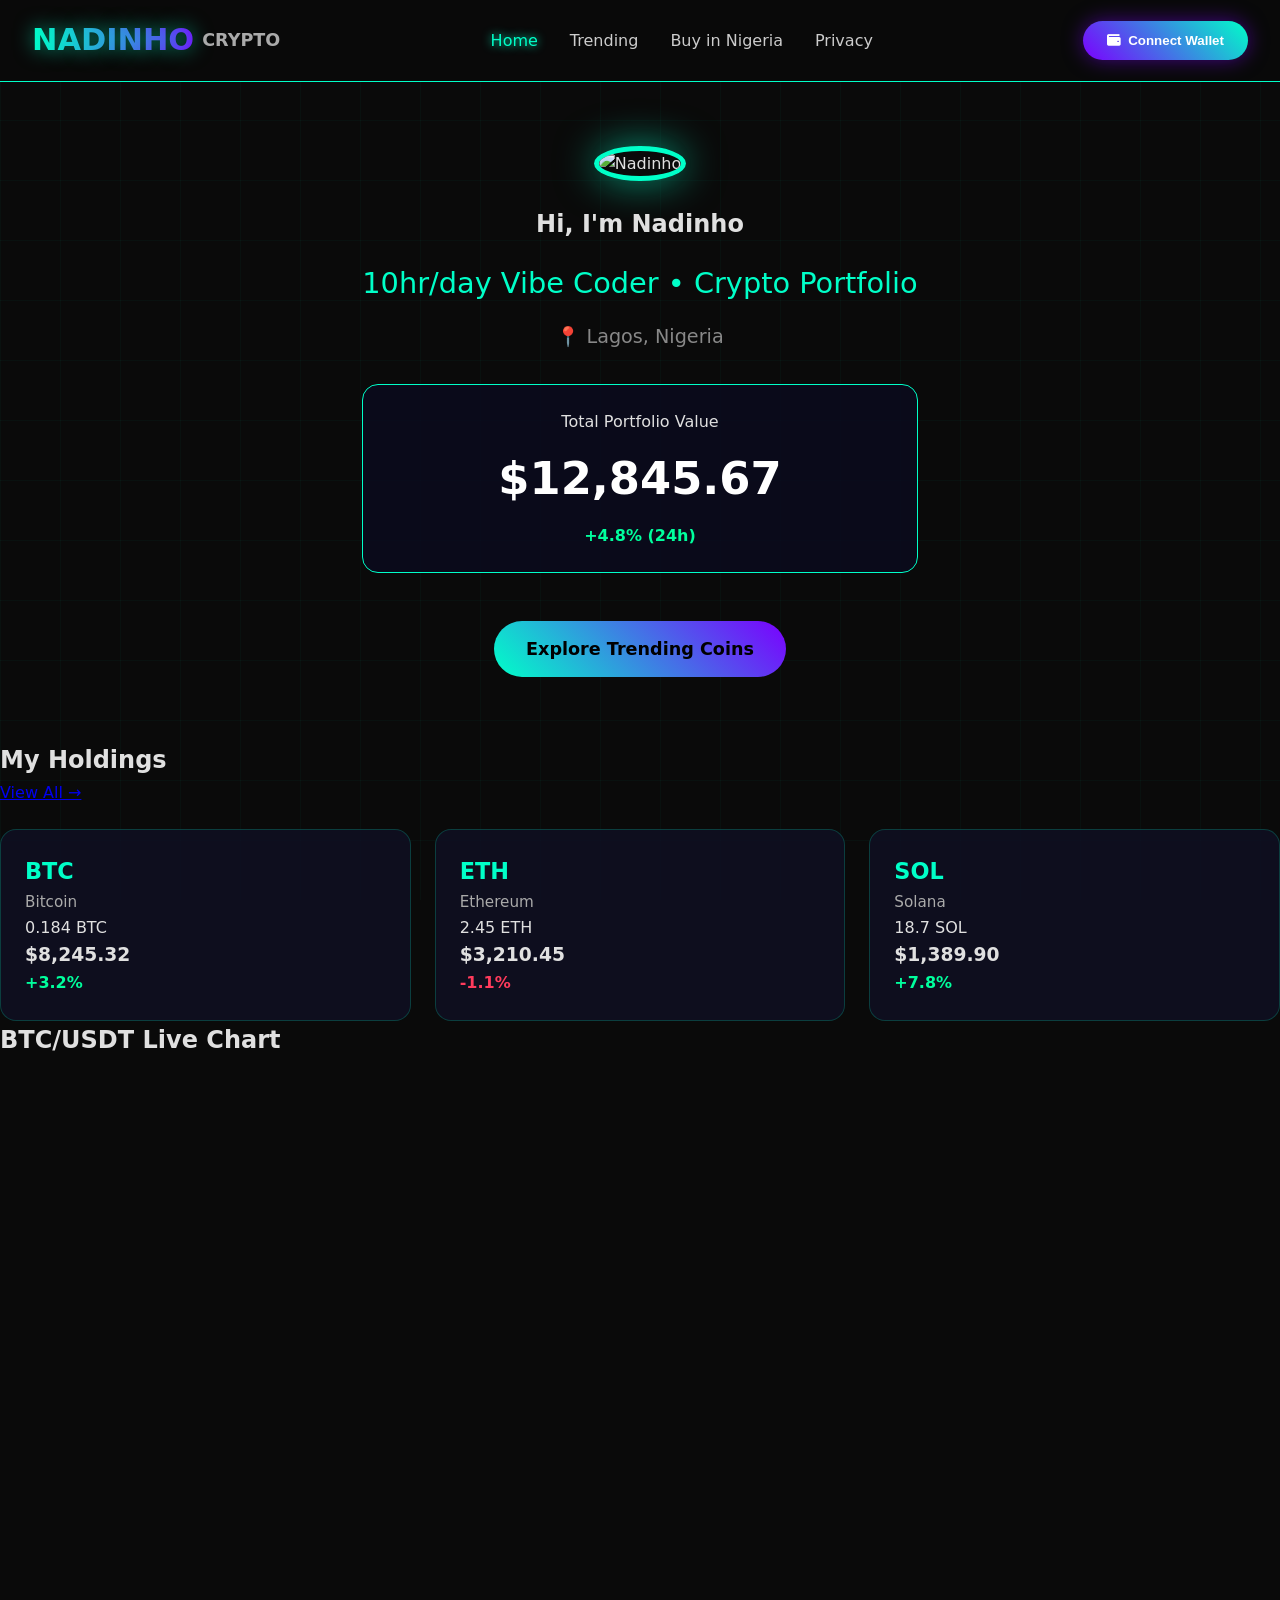
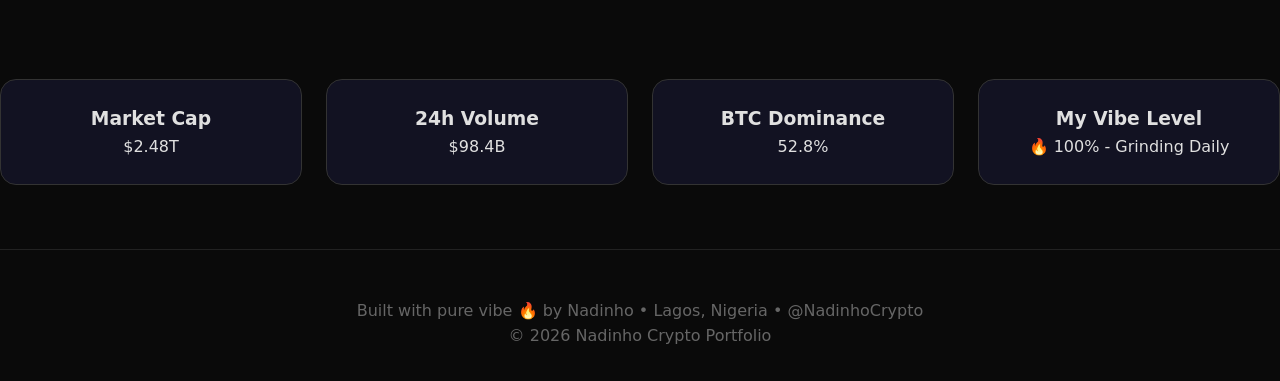
==== index.html @ 291e9f3f "Add files via upload Commit The Crypto portfolio" ====
<!DOCTYPE html>
<html lang="en">
<head>
    <meta charset="UTF-8">
    <meta name="viewport" content="width=device-width, initial-scale=1.0">
    <title>Nadinho Crypto • Portfolio</title>
    
    <!-- CSS Link -->
    <link rel="stylesheet" href="css/style.css">
    <link rel="stylesheet" href="https://cdnjs.cloudflare.com/ajax/libs/font-awesome/6.5.0/css/all.min.css">
</head>
<body>

    <!-- NAVBAR -->
    <nav class="navbar">
        <div class="nav-container">
            <div class="logo">
                <span class="neon-text">NADINHO</span>
                <span class="crypto">CRYPTO</span>
            </div>
            
            <div class="nav-links">
                <a href="index.html" class="active">Home</a>
                <a href="trending.html">Trending</a>
                <a href="where-to-buy.html">Buy in Nigeria</a>
                <a href="privacy-policy.html">Privacy</a>
            </div>
            
            <button onclick="connectWallet()" class="connect-btn">
                <i class="fas fa-wallet"></i> Connect Wallet
            </button>
        </div>
    </nav>

    <!-- HERO SECTION -->
    <section class="hero">
        <div class="hero-content">
            <img src="images/profile.jpg" alt="Nadinho" class="profile-pic">
            <h1>Hi, I'm Nadinho</h1>
            <p class="tagline">10hr/day Vibe Coder • Crypto Portfolio</p>
            <p class="location">📍 Lagos, Nigeria</p>
            
            <div class="portfolio-value">
                <p>Total Portfolio Value</p>
                <h2 id="portfolio-value">$12,845.67</h2>
                <span class="change positive">+4.8% (24h)</span>
            </div>
            
            <a href="trending.html" class="btn-primary">Explore Trending Coins</a>
        </div>
    </section>

    <!-- PORTFOLIO HOLDINGS -->
    <section class="holdings-section">
        <div class="section-header">
            <h2>My Holdings</h2>
            <a href="#" class="view-all">View All →</a>
        </div>
        
        <div class="holdings-grid">
            <div class="coin-card">
                <div class="coin-info">
                    <span class="coin-symbol">BTC</span>
                    <span class="coin-name">Bitcoin</span>
                </div>
                <div class="coin-value">
                    <p>0.184 BTC</p>
                    <h3>$8,245.32</h3>
                </div>
                <span class="change positive">+3.2%</span>
            </div>

            <div class="coin-card">
                <div class="coin-info">
                    <span class="coin-symbol">ETH</span>
                    <span class="coin-name">Ethereum</span>
                </div>
                <div class="coin-value">
                    <p>2.45 ETH</p>
                    <h3>$3,210.45</h3>
                </div>
                <span class="change negative">-1.1%</span>
            </div>

            <div class="coin-card">
                <div class="coin-info">
                    <span class="coin-symbol">SOL</span>
                    <span class="coin-name">Solana</span>
                </div>
                <div class="coin-value">
                    <p>18.7 SOL</p>
                    <h3>$1,389.90</h3>
                </div>
                <span class="change positive">+7.8%</span>
            </div>
        </div>
    </section>

    <!-- LIVE CHART SECTION -->
    <section class="chart-section">
        <div class="section-header">
            <h2>BTC/USDT Live Chart</h2>
        </div>
        
        <!-- TradingView Chart -->
        <div class="tradingview-widget-container" style="height: 620px; width: 100%;">
            <div class="tradingview-widget-container__widget"></div>
            <script type="text/javascript" src="https://s3.tradingview.com/external-embedding/embed-widget-advanced-chart.js" async>
            {
                "symbol": "BINANCE:BTCUSDT",
                "width": "100%",
                "height": "620",
                "locale": "en",
                "colorTheme": "dark",
                "isTransparent": true,
                "hide_side_toolbar": false,
                "allow_symbol_change": true,
                "interval": "15"
            }
            </script>
        </div>
    </section>

    <!-- QUICK STATS -->
    <section class="stats-section">
        <div class="stats-grid">
            <div class="stat-card">
                <h3>Market Cap</h3>
                <p>$2.48T</p>
            </div>
            <div class="stat-card">
                <h3>24h Volume</h3>
                <p>$98.4B</p>
            </div>
            <div class="stat-card">
                <h3>BTC Dominance</h3>
                <p>52.8%</p>
            </div>
            <div class="stat-card">
                <h3>My Vibe Level</h3>
                <p class="vibe">🔥 100% - Grinding Daily</p>
            </div>
        </div>
    </section>

    <footer>
        <p>Built with pure vibe 🔥 by Nadinho • Lagos, Nigeria • @NadinhoCrypto</p>
        <p>© 2026 Nadinho Crypto Portfolio</p>
    </footer>

    <!-- JavaScript -->
    <script src="js/script.js"></script>
</body>
</html>
---- css/style.css ----
/* =============================================
   NADINHO CRYPTO PORTFOLIO - WEB3 STYLE CSS
   ============================================= */

* {
    margin: 0;
    padding: 0;
    box-sizing: border-box;
}

body {
    background: #0a0a0a;
    color: #e0e0e0;
    font-family: 'Segoe UI', system-ui, sans-serif;
    line-height: 1.6;
    overflow-x: hidden;
}

/* Blockchain Grid Background */
body::before {
    content: '';
    position: fixed;
    inset: 0;
    background-image: 
        linear-gradient(rgba(0, 255, 200, 0.03) 1px, transparent 1px),
        linear-gradient(90deg, rgba(0, 255, 200, 0.03) 1px, transparent 1px);
    background-size: 60px 60px;
    pointer-events: none;
    z-index: -1;
}

/* ==================== NAVBAR ==================== */
.navbar {
    background: rgba(10, 10, 10, 0.95);
    backdrop-filter: blur(12px);
    border-bottom: 1px solid #00ffc8;
    position: sticky;
    top: 0;
    z-index: 1000;
    padding: 1rem 0;
}

.nav-container {
    max-width: 1400px;
    margin: 0 auto;
    padding: 0 2rem;
    display: flex;
    justify-content: space-between;
    align-items: center;
    flex-wrap: wrap;
    gap: 1rem;
}

.logo {
    font-size: 1.9rem;
    font-weight: 700;
    display: flex;
    align-items: center;
    gap: 8px;
}

.neon-text {
    background: linear-gradient(90deg, #00ffc8, #7b00ff);
    -webkit-background-clip: text;
    -webkit-text-fill-color: transparent;
    text-shadow: 0 0 20px rgba(0, 255, 200, 0.6);
}

.crypto {
    color: #aaa;
    font-size: 1.1rem;
}

.nav-links {
    display: flex;
    gap: 2rem;
    flex-wrap: wrap;
}

.nav-links a {
    color: #ccc;
    text-decoration: none;
    font-weight: 500;
    transition: all 0.3s;
}

.nav-links a:hover,
.nav-links a.active {
    color: #00ffc8;
    text-shadow: 0 0 10px #00ffc8;
}

.connect-btn {
    background: linear-gradient(45deg, #7b00ff, #00ffc8);
    color: white;
    border: none;
    padding: 12px 24px;
    border-radius: 50px;
    font-weight: 600;
    cursor: pointer;
    box-shadow: 0 0 20px rgba(123, 0, 255, 0.5);
    transition: all 0.3s ease;
    display: flex;
    align-items: center;
    gap: 8px;
}

.connect-btn:hover {
    transform: translateY(-3px);
    box-shadow: 0 0 30px rgba(0, 255, 200, 0.8);
}

/* ==================== PAGE HEADER ==================== */
.page-header {
    text-align: center;
    padding: 3rem 2rem 2rem;
}

.page-header h1 {
    font-size: 2.8rem;
    color: #00ffc8;
    margin-bottom: 0.5rem;
    text-shadow: 0 0 15px rgba(0, 255, 200, 0.4);
}

.subtitle {
    color: #aaa;
    font-size: 1.2rem;
}

/* ==================== GLASS CARDS ==================== */
.glass-card {
    background: rgba(20, 20, 40, 0.75);
    border: 1px solid rgba(0, 255, 200, 0.2);
    border-radius: 20px;
    padding: 2rem;
    margin-bottom: 2.5rem;
    box-shadow: 0 0 25px rgba(123, 0, 255, 0.15);
    backdrop-filter: blur(10px);
}

/* ==================== HERO SECTION ==================== */
.hero {
    min-height: 60vh;
    display: flex;
    align-items: center;
    justify-content: center;
    text-align: center;
    padding: 4rem 2rem;
}

.hero-content {
    max-width: 700px;
}

.profile-pic {
    width: 160px;
    height: 160px;
    border-radius: 50%;
    border: 5px solid #00ffc8;
    box-shadow: 0 0 40px rgba(0, 255, 200, 0.6);
    margin-bottom: 1.5rem;
}

.tagline {
    font-size: 1.8rem;
    color: #00ffc8;
    margin: 1rem 0;
}

.location {
    color: #888;
    font-size: 1.2rem;
    margin-bottom: 2rem;
}

.portfolio-value {
    background: rgba(10, 10, 30, 0.8);
    padding: 1.5rem;
    border-radius: 16px;
    margin: 2rem 0;
    border: 1px solid #00ffc8;
}

.portfolio-value h2 {
    font-size: 2.8rem;
    color: #fff;
    margin: 0.5rem 0;
}

.change.positive { color: #00ff9d; }
.change.negative { color: #ff3b5c; }

/* Buttons */
.btn-primary {
    background: linear-gradient(45deg, #00ffc8, #7b00ff);
    color: #000;
    padding: 14px 32px;
    border: none;
    border-radius: 50px;
    font-size: 1.1rem;
    font-weight: 600;
    text-decoration: none;
    display: inline-block;
    margin-top: 1rem;
    transition: all 0.3s;
}

.btn-primary:hover {
    transform: scale(1.05);
    box-shadow: 0 0 30px rgba(0, 255, 200, 0.7);
}

.btn-platform {
    background: #00ffc8;
    color: #000;
    padding: 10px 20px;
    border-radius: 50px;
    text-decoration: none;
    font-weight: 600;
    display: inline-block;
    margin-top: 1rem;
}

/* ==================== COIN CARDS ==================== */
.coin-card, .trending-card {
    background: rgba(15, 15, 35, 0.8);
    border: 1px solid rgba(0, 255, 200, 0.2);
    border-radius: 16px;
    padding: 1.5rem;
    transition: all 0.3s ease;
}

.coin-card:hover, .trending-card:hover {
    transform: translateY(-8px);
    border-color: #00ffc8;
    box-shadow: 0 0 25px rgba(0, 255, 200, 0.3);
}

.coin-symbol {
    font-size: 1.4rem;
    font-weight: 700;
    color: #00ffc8;
}

.coin-name {
    display: block;
    color: #aaa;
    font-size: 0.95rem;
}

.change {
    font-weight: 600;
}

/* Grid Layouts */
.holdings-grid, .coins-grid, .platforms-grid {
    display: grid;
    grid-template-columns: repeat(auto-fit, minmax(280px, 1fr));
    gap: 1.5rem;
    margin-top: 1.5rem;
}

/* Stats */
.stats-grid {
    display: grid;
    grid-template-columns: repeat(auto-fit, minmax(220px, 1fr));
    gap: 1.5rem;
}

.stat-card {
    background: rgba(20, 20, 40, 0.8);
    padding: 1.5rem;
    border-radius: 16px;
    text-align: center;
    border: 1px solid #333;
}

/* Steps */
.steps {
    display: grid;
    grid-template-columns: repeat(auto-fit, minmax(280px, 1fr));
    gap: 1.5rem;
}

.step {
    display: flex;
    gap: 1rem;
}

.step-number {
    width: 50px;
    height: 50px;
    background: linear-gradient(45deg, #7b00ff, #00ffc8);
    color: #000;
    font-weight: bold;
    border-radius: 50%;
    display: flex;
    align-items: center;
    justify-content: center;
    flex-shrink: 0;
}

/* Footer */
footer {
    text-align: center;
    padding: 3rem 2rem 2rem;
    color: #666;
    border-top: 1px solid #222;
    margin-top: 4rem;
}

/* Responsive */
@media (max-width: 768px) {
    .nav-links {
        gap: 1rem;
        font-size: 0.95rem;
    }
    
    .hero {
        min-height: 50vh;
        padding: 2rem 1rem;
    }
    
    .page-header h1 {
        font-size: 2.2rem;
    }
}
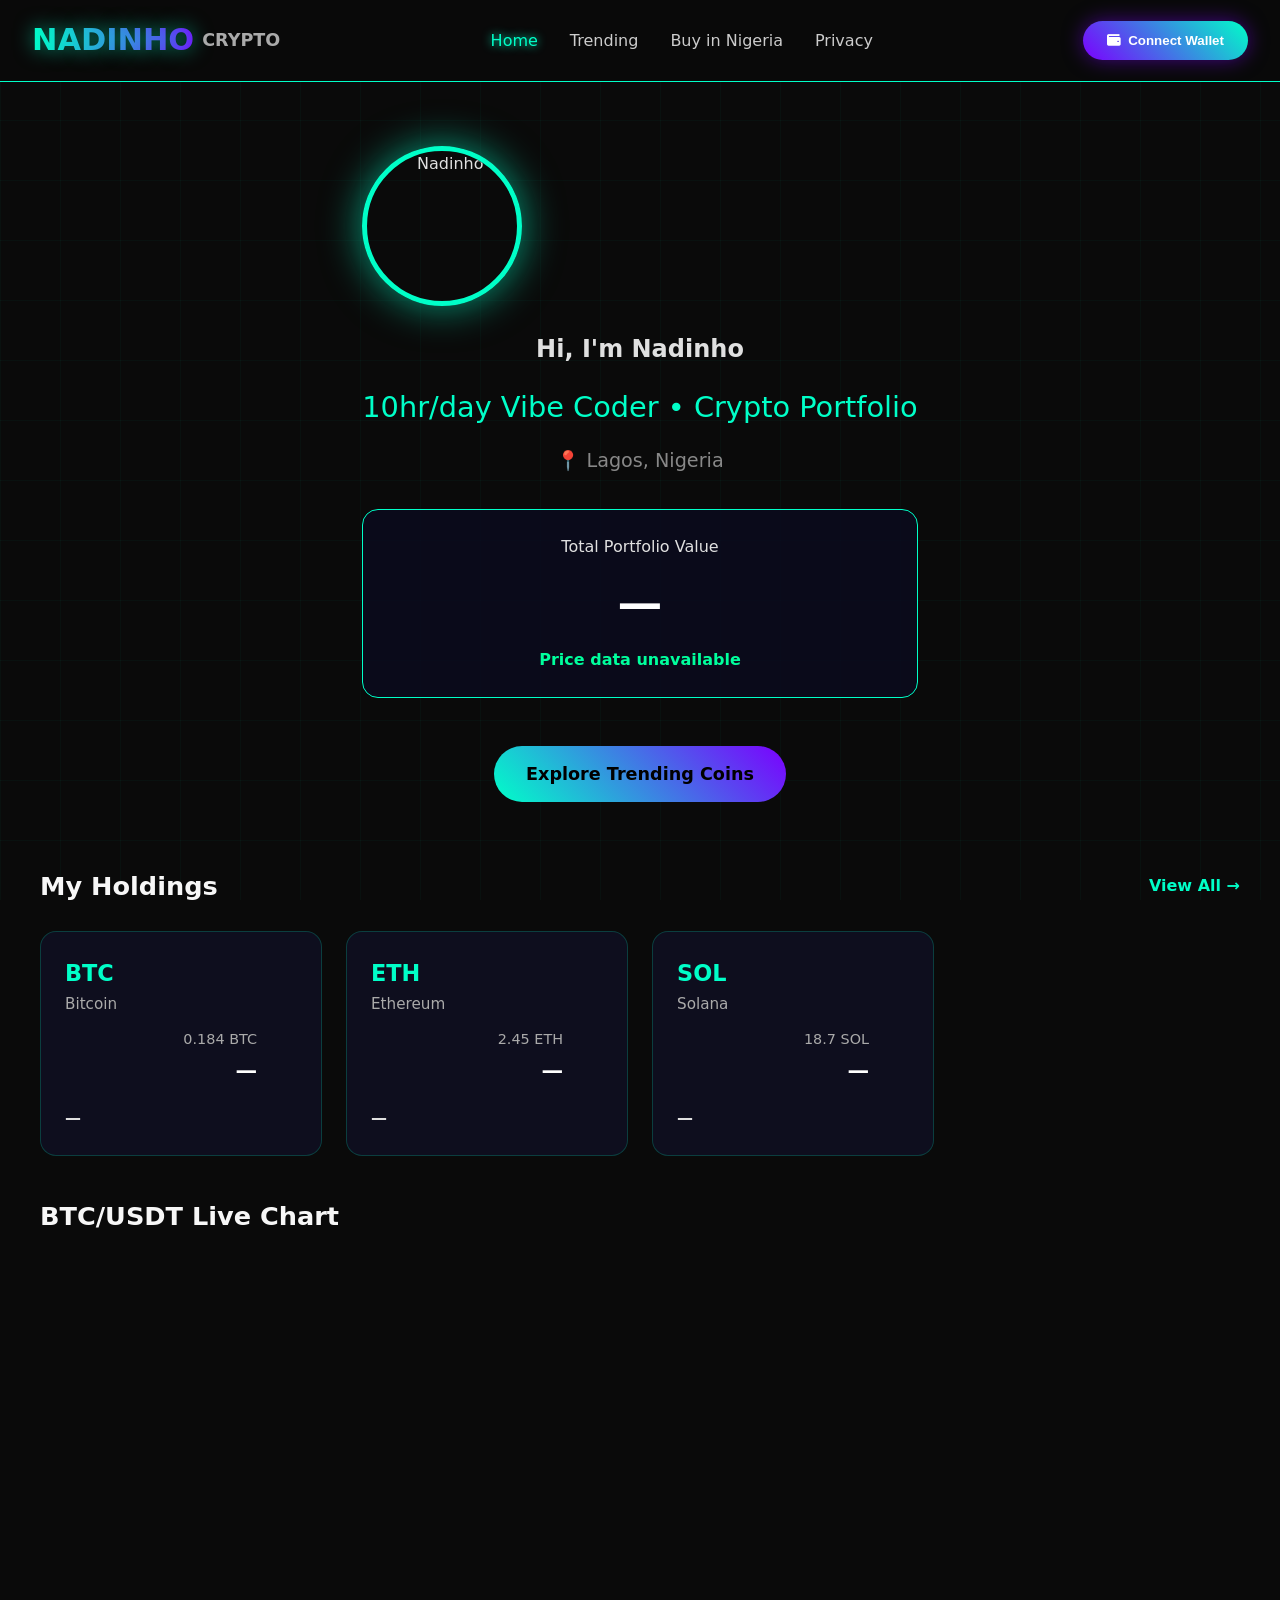
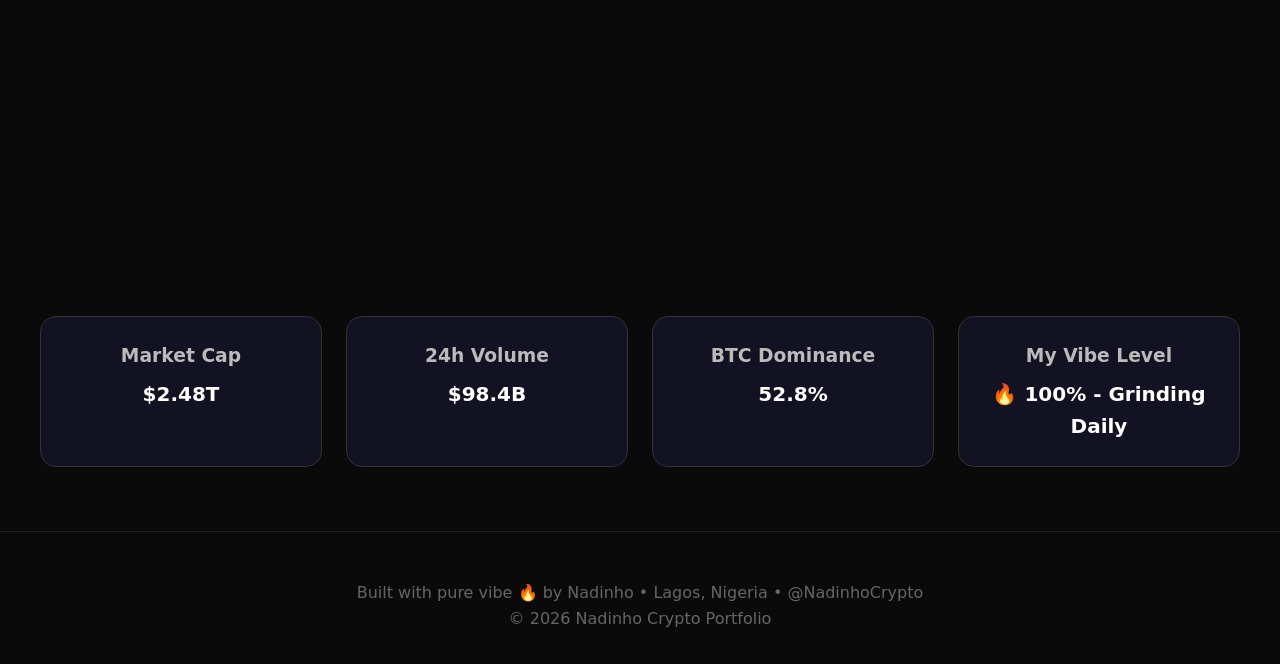
==== commit d58fda0e: "Add files via upload" ====
--- a/index.html
+++ b/index.html
@@ -42,8 +42,8 @@
             
             <div class="portfolio-value">
                 <p>Total Portfolio Value</p>
-                <h2 id="portfolio-value">$12,845.67</h2>
-                <span class="change positive">+4.8% (24h)</span>
+                <h2 id="portfolio-value">—</h2>
+                <span class="change positive" id="portfolio-24h-change">Loading…</span>
             </div>
             
             <a href="trending.html" class="btn-primary">Explore Trending Coins</a>
@@ -58,40 +58,46 @@
         </div>
         
         <div class="holdings-grid">
-            <div class="coin-card">
-                <div class="coin-info">
-                    <span class="coin-symbol">BTC</span>
-                    <span class="coin-name">Bitcoin</span>
+            <div class="coin-card coin-card--holding" data-coin-id="bitcoin" data-holdings-amount="0.184">
+                <div class="coin-row-main">
+                    <div class="coin-info">
+                        <span class="coin-symbol">BTC</span>
+                        <span class="coin-name">Bitcoin</span>
+                    </div>
+                    <div class="coin-value">
+                        <p class="coin-amount">0.184 BTC</p>
+                        <h3 class="coin-usd-value">—</h3>
+                    </div>
                 </div>
-                <div class="coin-value">
-                    <p>0.184 BTC</p>
-                    <h3>$8,245.32</h3>
-                </div>
-                <span class="change positive">+3.2%</span>
+                <span class="change coin-24h-change">—</span>
             </div>
 
-            <div class="coin-card">
-                <div class="coin-info">
-                    <span class="coin-symbol">ETH</span>
-                    <span class="coin-name">Ethereum</span>
+            <div class="coin-card coin-card--holding" data-coin-id="ethereum" data-holdings-amount="2.45">
+                <div class="coin-row-main">
+                    <div class="coin-info">
+                        <span class="coin-symbol">ETH</span>
+                        <span class="coin-name">Ethereum</span>
+                    </div>
+                    <div class="coin-value">
+                        <p class="coin-amount">2.45 ETH</p>
+                        <h3 class="coin-usd-value">—</h3>
+                    </div>
                 </div>
-                <div class="coin-value">
-                    <p>2.45 ETH</p>
-                    <h3>$3,210.45</h3>
-                </div>
-                <span class="change negative">-1.1%</span>
+                <span class="change coin-24h-change">—</span>
             </div>
 
-            <div class="coin-card">
-                <div class="coin-info">
-                    <span class="coin-symbol">SOL</span>
-                    <span class="coin-name">Solana</span>
+            <div class="coin-card coin-card--holding" data-coin-id="solana" data-holdings-amount="18.7">
+                <div class="coin-row-main">
+                    <div class="coin-info">
+                        <span class="coin-symbol">SOL</span>
+                        <span class="coin-name">Solana</span>
+                    </div>
+                    <div class="coin-value">
+                        <p class="coin-amount">18.7 SOL</p>
+                        <h3 class="coin-usd-value">—</h3>
+                    </div>
                 </div>
-                <div class="coin-value">
-                    <p>18.7 SOL</p>
-                    <h3>$1,389.90</h3>
-                </div>
-                <span class="change positive">+7.8%</span>
+                <span class="change coin-24h-change">—</span>
             </div>
         </div>
     </section>
--- a/css/style.css
+++ b/css/style.css
@@ -14,6 +14,17 @@
     font-family: 'Segoe UI', system-ui, sans-serif;
     line-height: 1.6;
     overflow-x: hidden;
+}
+
+img {
+    max-width: 100%;
+    display: block;
+}
+
+section,
+.main-content {
+    width: min(1200px, calc(100% - 3rem));
+    margin: 0 auto 2.5rem;
 }
 
 /* Blockchain Grid Background */
@@ -114,6 +125,8 @@
 .page-header {
     text-align: center;
     padding: 3rem 2rem 2rem;
+    width: min(1200px, calc(100% - 3rem));
+    margin: 0 auto;
 }
 
 .page-header h1 {
@@ -139,6 +152,29 @@
     backdrop-filter: blur(10px);
 }
 
+.section-header {
+    display: flex;
+    justify-content: space-between;
+    align-items: center;
+    gap: 1rem;
+    margin-bottom: 1.2rem;
+}
+
+.section-header h2 {
+    font-size: clamp(1.3rem, 2vw, 1.9rem);
+    color: #f7f7f7;
+}
+
+.view-all {
+    color: #00ffc8;
+    text-decoration: none;
+    font-weight: 600;
+}
+
+.view-all:hover {
+    text-shadow: 0 0 10px #00ffc8;
+}
+
 /* ==================== HERO SECTION ==================== */
 .hero {
     min-height: 60vh;
@@ -147,6 +183,8 @@
     justify-content: center;
     text-align: center;
     padding: 4rem 2rem;
+    width: min(1200px, calc(100% - 3rem));
+    margin: 0 auto;
 }
 
 .hero-content {
@@ -231,6 +269,31 @@
     transition: all 0.3s ease;
 }
 
+.coin-card {
+    display: grid;
+    gap: 0.8rem;
+}
+
+.coin-price h3,
+.coin-value h3 {
+    font-size: 1.35rem;
+    color: #fff;
+}
+
+.coin-rank {
+    width: max-content;
+    padding: 0.2rem 0.65rem;
+    border: 1px solid rgba(0, 255, 200, 0.35);
+    border-radius: 999px;
+    color: #00ffc8;
+    font-weight: 700;
+    font-size: 0.85rem;
+}
+
+.coin-marketcap {
+    color: #bbb;
+}
+
 .coin-card:hover, .trending-card:hover {
     transform: translateY(-8px);
     border-color: #00ffc8;
@@ -253,12 +316,116 @@
     font-weight: 600;
 }
 
-/* Grid Layouts */
-.holdings-grid, .coins-grid, .platforms-grid {
+/* Grid Layouts — fluid columns down to one card per row on narrow screens */
+.holdings-grid,
+.coins-grid,
+.platforms-grid {
     display: grid;
-    grid-template-columns: repeat(auto-fit, minmax(280px, 1fr));
-    gap: 1.5rem;
+    grid-template-columns: repeat(auto-fill, minmax(min(100%, 260px), 1fr));
+    gap: clamp(1rem, 2vw, 1.5rem);
     margin-top: 1.5rem;
+}
+
+/* Holdings: row on desktop, stack on narrow viewports */
+.coin-card--holding {
+    min-width: 0;
+}
+
+.coin-card--holding .coin-row-main {
+    display: flex;
+    flex-wrap: wrap;
+    justify-content: space-between;
+    align-items: flex-start;
+    gap: 0.75rem 1rem;
+}
+
+.coin-card--holding .coin-info {
+    flex: 1 1 auto;
+    min-width: 0;
+}
+
+.coin-card--holding .coin-value {
+    flex: 0 1 auto;
+    text-align: right;
+    min-width: min(100%, 12rem);
+}
+
+.coin-card--holding .coin-amount {
+    font-size: 0.9rem;
+    color: #aaa;
+    margin-bottom: 0.2rem;
+}
+
+.coin-card--holding .coin-usd-value {
+    font-variant-numeric: tabular-nums;
+}
+
+.coin-card--holding .coin-24h-change {
+    margin-top: 0.25rem;
+}
+
+/* Trending: rank + price row stays readable on small screens */
+.trending-card {
+    display: flex;
+    flex-direction: column;
+    gap: 0.75rem;
+    min-width: 0;
+}
+
+.trending-card__body {
+    display: flex;
+    flex-wrap: wrap;
+    justify-content: space-between;
+    align-items: flex-start;
+    gap: 0.75rem 1rem;
+}
+
+.trending-card .coin-info {
+    flex: 1 1 auto;
+    min-width: 0;
+}
+
+.trending-card .coin-price {
+    flex: 0 1 auto;
+    text-align: right;
+    min-width: min(100%, 11rem);
+}
+
+.trending-card .coin-price h3 {
+    font-variant-numeric: tabular-nums;
+}
+
+.trending-card .coin-24h-change {
+    display: inline-block;
+    margin-top: 0.35rem;
+}
+
+.trending-card .coin-marketcap {
+    font-size: 0.9rem;
+    color: #bbb;
+    word-break: break-word;
+}
+
+@media (max-width: 420px) {
+    .coin-card--holding .coin-row-main {
+        flex-direction: column;
+        align-items: stretch;
+    }
+
+    .coin-card--holding .coin-value {
+        text-align: left;
+        min-width: 0;
+    }
+
+    .trending-card__body {
+        flex-direction: column;
+        align-items: stretch;
+    }
+
+    .trending-card .coin-price {
+        text-align: left;
+        min-width: 0;
+    }
 }
 
 /* Stats */
@@ -274,6 +441,17 @@
     border-radius: 16px;
     text-align: center;
     border: 1px solid #333;
+}
+
+.stat-card h3 {
+    color: #bbb;
+    margin-bottom: 0.45rem;
+}
+
+.stat-card p {
+    font-size: 1.25rem;
+    font-weight: 700;
+    color: #fff;
 }
 
 /* Steps */
@@ -301,6 +479,84 @@
     flex-shrink: 0;
 }
 
+.step-content h3 {
+    margin-bottom: 0.3rem;
+}
+
+.platform-card {
+    background: rgba(15, 15, 35, 0.8);
+    border: 1px solid rgba(0, 255, 200, 0.2);
+    border-radius: 16px;
+    padding: 1.5rem;
+    transition: all 0.3s ease;
+}
+
+.platform-card:hover {
+    border-color: #00ffc8;
+    box-shadow: 0 0 20px rgba(0, 255, 200, 0.22);
+    transform: translateY(-4px);
+}
+
+.platform-card h3 {
+    margin-bottom: 0.4rem;
+}
+
+.platform-card ul,
+.tips-list,
+.privacy-content ul {
+    list-style-position: inside;
+    display: grid;
+    gap: 0.45rem;
+}
+
+.highlight {
+    color: #00ffc8;
+    font-weight: 600;
+    margin-bottom: 0.8rem;
+}
+
+.gainers-losers {
+    display: grid;
+    grid-template-columns: repeat(2, minmax(0, 1fr));
+    gap: 1.5rem;
+}
+
+.gainers,
+.losers,
+.note {
+    background: rgba(20, 20, 40, 0.75);
+    border: 1px solid rgba(0, 255, 200, 0.2);
+    border-radius: 16px;
+    padding: 1.25rem 1.35rem;
+}
+
+.gainers h3,
+.losers h3 {
+    margin-bottom: 0.8rem;
+}
+
+.gainers ul,
+.losers ul {
+    list-style: none;
+    display: grid;
+    gap: 0.55rem;
+}
+
+.gainers li,
+.losers li {
+    display: flex;
+    justify-content: space-between;
+    gap: 1rem;
+    border-bottom: 1px solid rgba(255, 255, 255, 0.08);
+    padding-bottom: 0.45rem;
+}
+
+.gainers li:last-child,
+.losers li:last-child {
+    border-bottom: none;
+    padding-bottom: 0;
+}
+
 /* Footer */
 footer {
     text-align: center;
@@ -311,18 +567,168 @@
 }
 
 /* Responsive */
+@media (max-width: 1024px) {
+    .nav-container {
+        padding: 0 1.25rem;
+    }
+
+    .connect-btn {
+        padding: 10px 18px;
+        font-size: 0.92rem;
+    }
+
+    .hero {
+        min-height: auto;
+        padding: 3rem 1rem;
+    }
+
+    .portfolio-value h2 {
+        font-size: 2.2rem;
+    }
+
+    .tradingview-widget-container {
+        height: 450px !important;
+    }
+}
+
 @media (max-width: 768px) {
+    section,
+    .main-content,
+    .page-header,
+    .hero {
+        width: min(1200px, calc(100% - 2rem));
+    }
+
+    .navbar {
+        padding: 0.85rem 0;
+    }
+
+    .nav-container {
+        justify-content: center;
+    }
+
+    .logo {
+        width: 100%;
+        justify-content: center;
+        font-size: 1.5rem;
+    }
+
     .nav-links {
+        width: 100%;
+        justify-content: center;
         gap: 1rem;
         font-size: 0.95rem;
     }
-    
+
+    .connect-btn {
+        width: 100%;
+        justify-content: center;
+    }
+
     .hero {
-        min-height: 50vh;
         padding: 2rem 1rem;
     }
-    
+
+    .profile-pic {
+        width: 130px;
+        height: 130px;
+    }
+
+    .tagline {
+        font-size: 1.35rem;
+    }
+
+    .location {
+        font-size: 1rem;
+    }
+
     .page-header h1 {
         font-size: 2.2rem;
     }
+
+    .section-header {
+        flex-direction: column;
+        align-items: flex-start;
+    }
+
+    .gainers-losers {
+        grid-template-columns: 1fr;
+    }
+
+    .step {
+        align-items: flex-start;
+    }
+
+    .tradingview-widget-container {
+        height: 390px !important;
+    }
+}
+
+@media (max-width: 480px) {
+    .logo {
+        font-size: 1.25rem;
+    }
+
+    .crypto {
+        font-size: 0.9rem;
+    }
+
+    .nav-links {
+        gap: 0.75rem 1rem;
+        font-size: 0.86rem;
+    }
+
+    .page-header {
+        padding: 2rem 0 1.2rem;
+    }
+
+    .page-header h1 {
+        font-size: 1.65rem;
+    }
+
+    .subtitle {
+        font-size: 1rem;
+    }
+
+    .glass-card,
+    .coin-card,
+    .trending-card,
+    .platform-card,
+    .stat-card {
+        padding: 1.1rem;
+        border-radius: 14px;
+    }
+
+    .portfolio-value {
+        padding: 1.1rem;
+    }
+
+    .portfolio-value h2 {
+        font-size: 1.8rem;
+    }
+
+    .btn-primary {
+        width: 100%;
+        text-align: center;
+        padding: 12px 16px;
+        font-size: 0.98rem;
+    }
+
+    .btn-platform {
+        width: 100%;
+        text-align: center;
+    }
+
+    .step {
+        flex-direction: column;
+    }
+
+    .step-number {
+        width: 42px;
+        height: 42px;
+    }
+
+    .tradingview-widget-container {
+        height: 330px !important;
+    }
 }
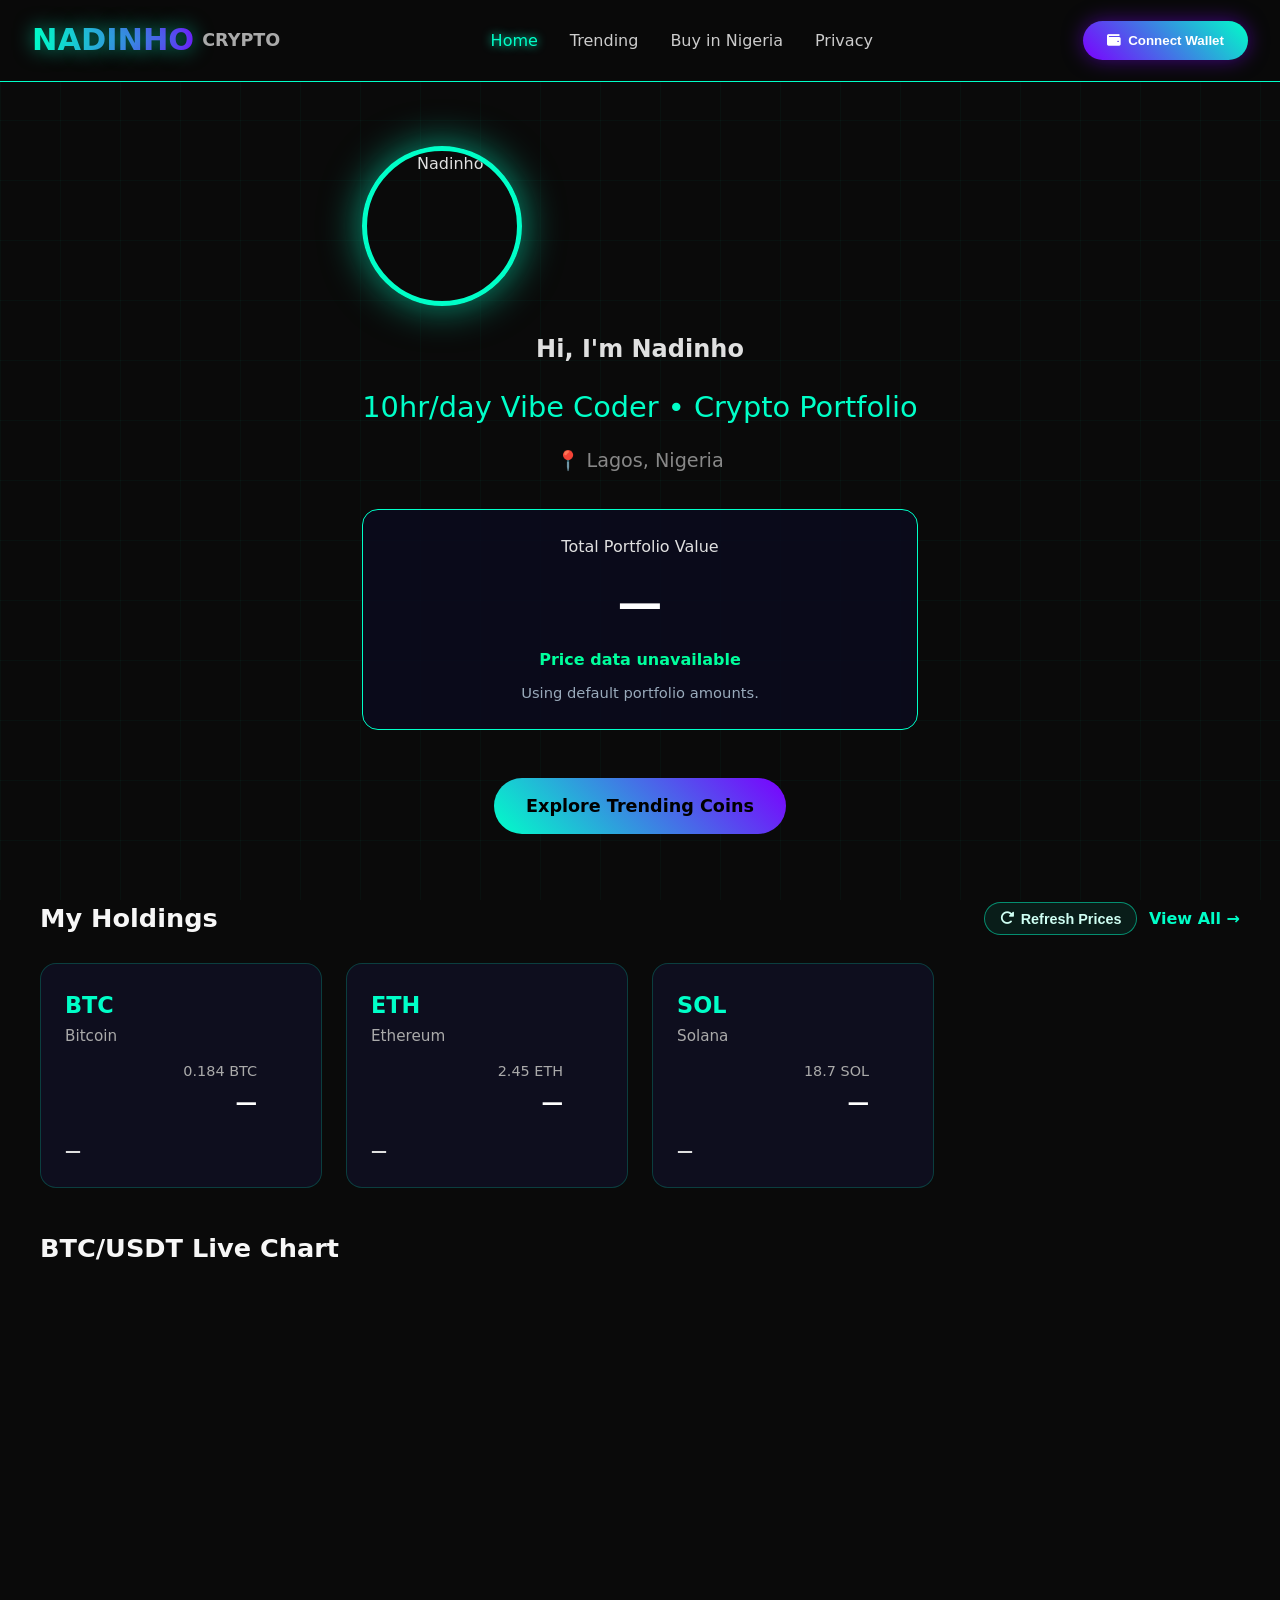
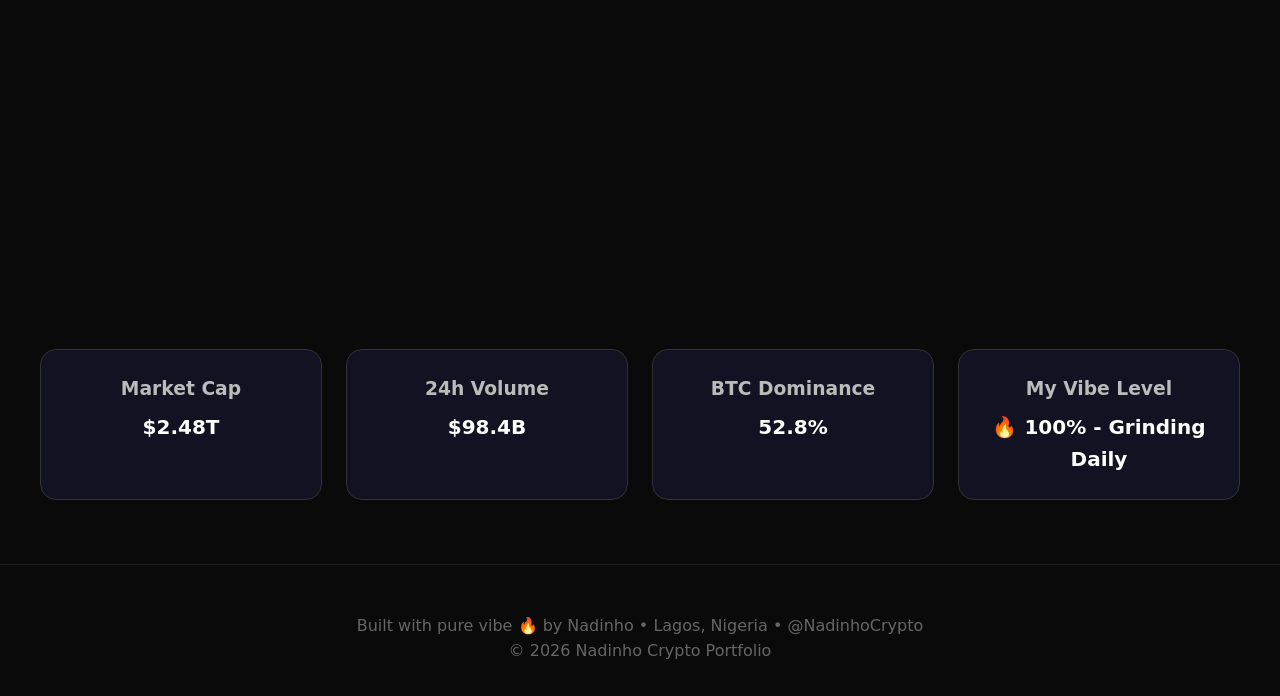
==== commit 810986a5: "Add files via upload" ====
--- a/index.html
+++ b/index.html
@@ -44,6 +44,7 @@
                 <p>Total Portfolio Value</p>
                 <h2 id="portfolio-value">—</h2>
                 <span class="change positive" id="portfolio-24h-change">Loading…</span>
+                <p id="wallet-sync-status">Using default portfolio amounts.</p>
             </div>
             
             <a href="trending.html" class="btn-primary">Explore Trending Coins</a>
@@ -54,11 +55,16 @@
     <section class="holdings-section">
         <div class="section-header">
             <h2>My Holdings</h2>
-            <a href="#" class="view-all">View All →</a>
+            <div class="section-actions">
+                <button class="refresh-prices-btn" data-refresh-prices>
+                    <i class="fas fa-rotate-right"></i> Refresh Prices
+                </button>
+                <a href="#" class="view-all">View All →</a>
+            </div>
         </div>
         
         <div class="holdings-grid">
-            <div class="coin-card coin-card--holding" data-coin-id="bitcoin" data-holdings-amount="0.184">
+            <div class="coin-card coin-card--holding" data-coin-id="bitcoin" data-holdings-amount="0.184" data-manual-amount="0.184">
                 <div class="coin-row-main">
                     <div class="coin-info">
                         <span class="coin-symbol">BTC</span>
@@ -72,7 +78,7 @@
                 <span class="change coin-24h-change">—</span>
             </div>
 
-            <div class="coin-card coin-card--holding" data-coin-id="ethereum" data-holdings-amount="2.45">
+            <div class="coin-card coin-card--holding" data-coin-id="ethereum" data-holdings-amount="2.45" data-manual-amount="2.45">
                 <div class="coin-row-main">
                     <div class="coin-info">
                         <span class="coin-symbol">ETH</span>
@@ -86,7 +92,7 @@
                 <span class="change coin-24h-change">—</span>
             </div>
 
-            <div class="coin-card coin-card--holding" data-coin-id="solana" data-holdings-amount="18.7">
+            <div class="coin-card coin-card--holding" data-coin-id="solana" data-holdings-amount="18.7" data-manual-amount="18.7">
                 <div class="coin-row-main">
                     <div class="coin-info">
                         <span class="coin-symbol">SOL</span>
--- a/css/style.css
+++ b/css/style.css
@@ -160,6 +160,13 @@
     margin-bottom: 1.2rem;
 }
 
+.section-actions {
+    display: flex;
+    align-items: center;
+    gap: 0.75rem;
+    flex-wrap: wrap;
+}
+
 .section-header h2 {
     font-size: clamp(1.3rem, 2vw, 1.9rem);
     color: #f7f7f7;
@@ -224,6 +231,12 @@
     font-size: 2.8rem;
     color: #fff;
     margin: 0.5rem 0;
+}
+
+#wallet-sync-status {
+    margin-top: 0.55rem;
+    font-size: 0.92rem;
+    color: #9ab;
 }
 
 .change.positive { color: #00ff9d; }
@@ -260,6 +273,31 @@
     margin-top: 1rem;
 }
 
+.refresh-prices-btn {
+    border: 1px solid rgba(0, 255, 200, 0.5);
+    background: rgba(0, 255, 200, 0.08);
+    color: #cffff3;
+    border-radius: 999px;
+    padding: 0.45rem 0.9rem;
+    font-size: 0.9rem;
+    font-weight: 600;
+    cursor: pointer;
+    display: inline-flex;
+    align-items: center;
+    gap: 0.45rem;
+    transition: all 0.2s ease;
+}
+
+.refresh-prices-btn:hover {
+    border-color: #00ffc8;
+    box-shadow: 0 0 12px rgba(0, 255, 200, 0.3);
+}
+
+.refresh-prices-btn:disabled {
+    opacity: 0.7;
+    cursor: wait;
+}
+
 /* ==================== COIN CARDS ==================== */
 .coin-card, .trending-card {
     background: rgba(15, 15, 35, 0.8);
@@ -651,6 +689,10 @@
         align-items: flex-start;
     }
 
+    .section-actions {
+        width: 100%;
+    }
+
     .gainers-losers {
         grid-template-columns: 1fr;
     }
